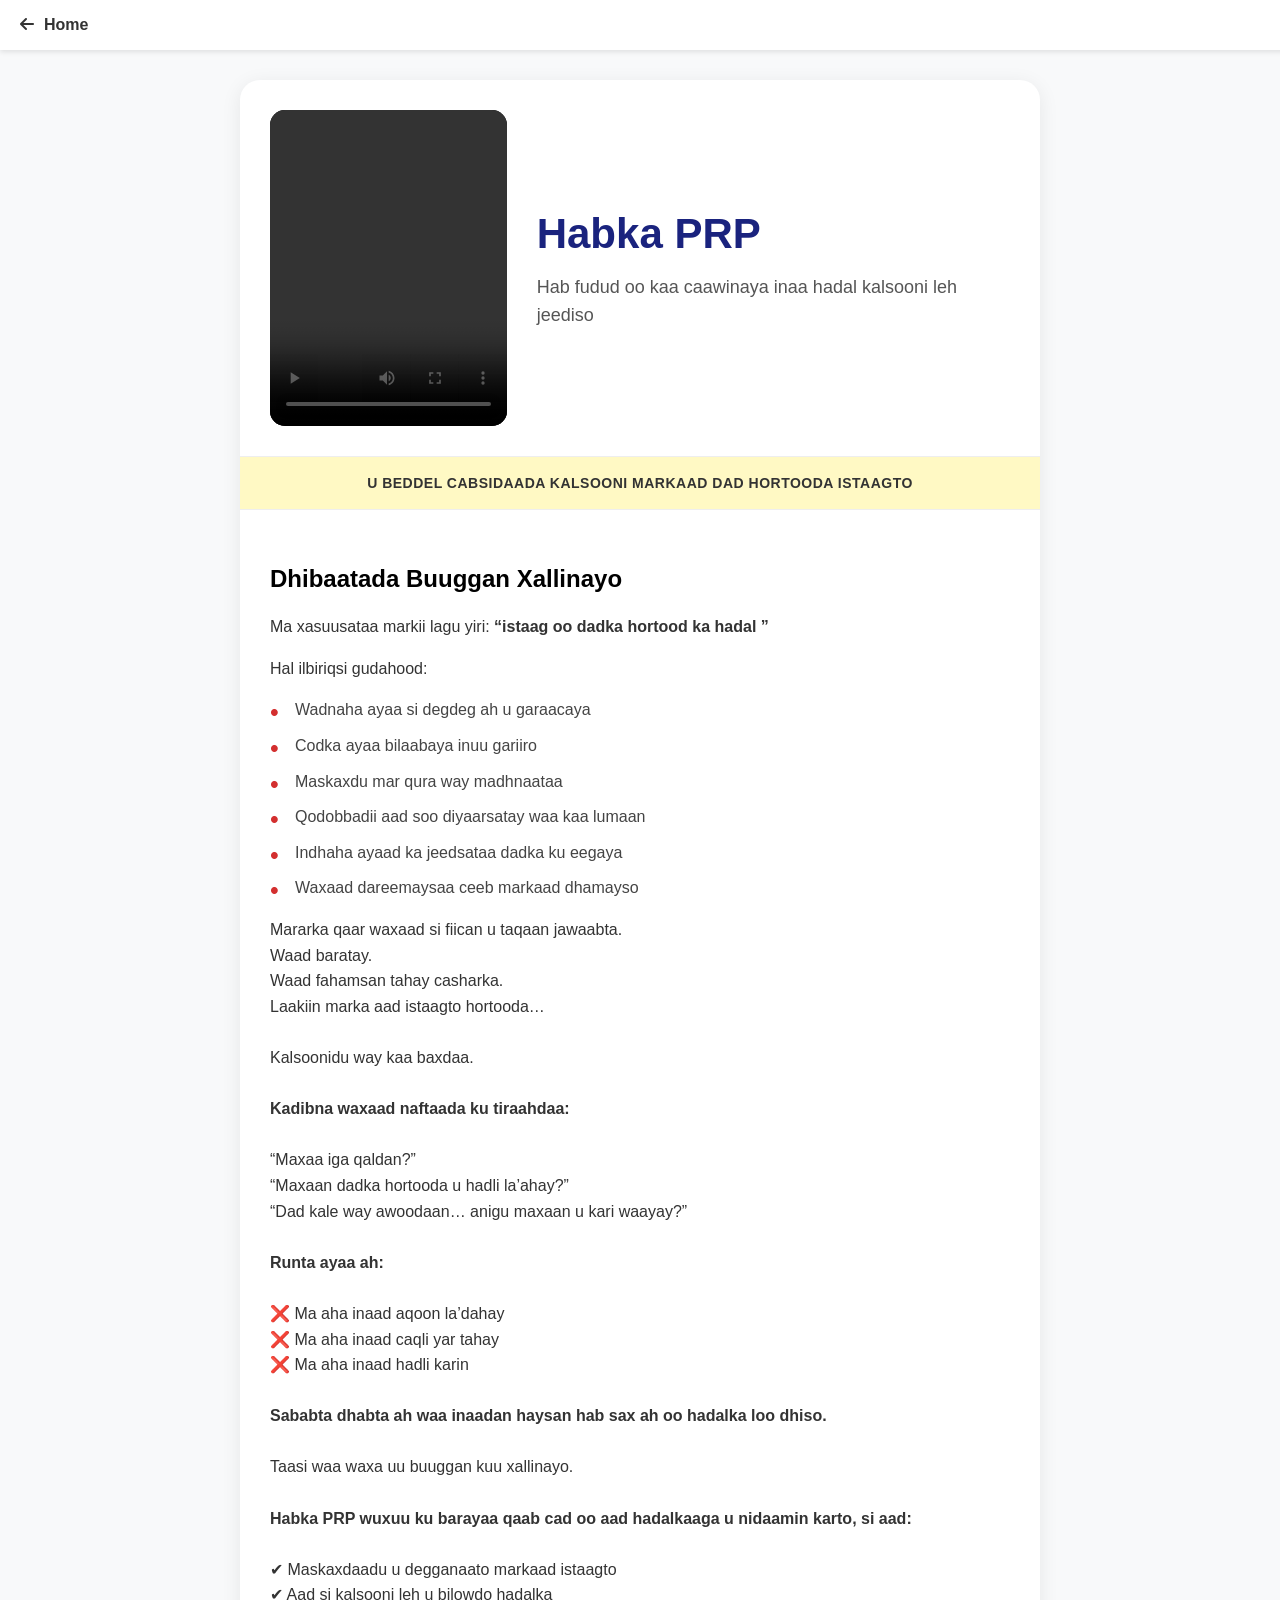
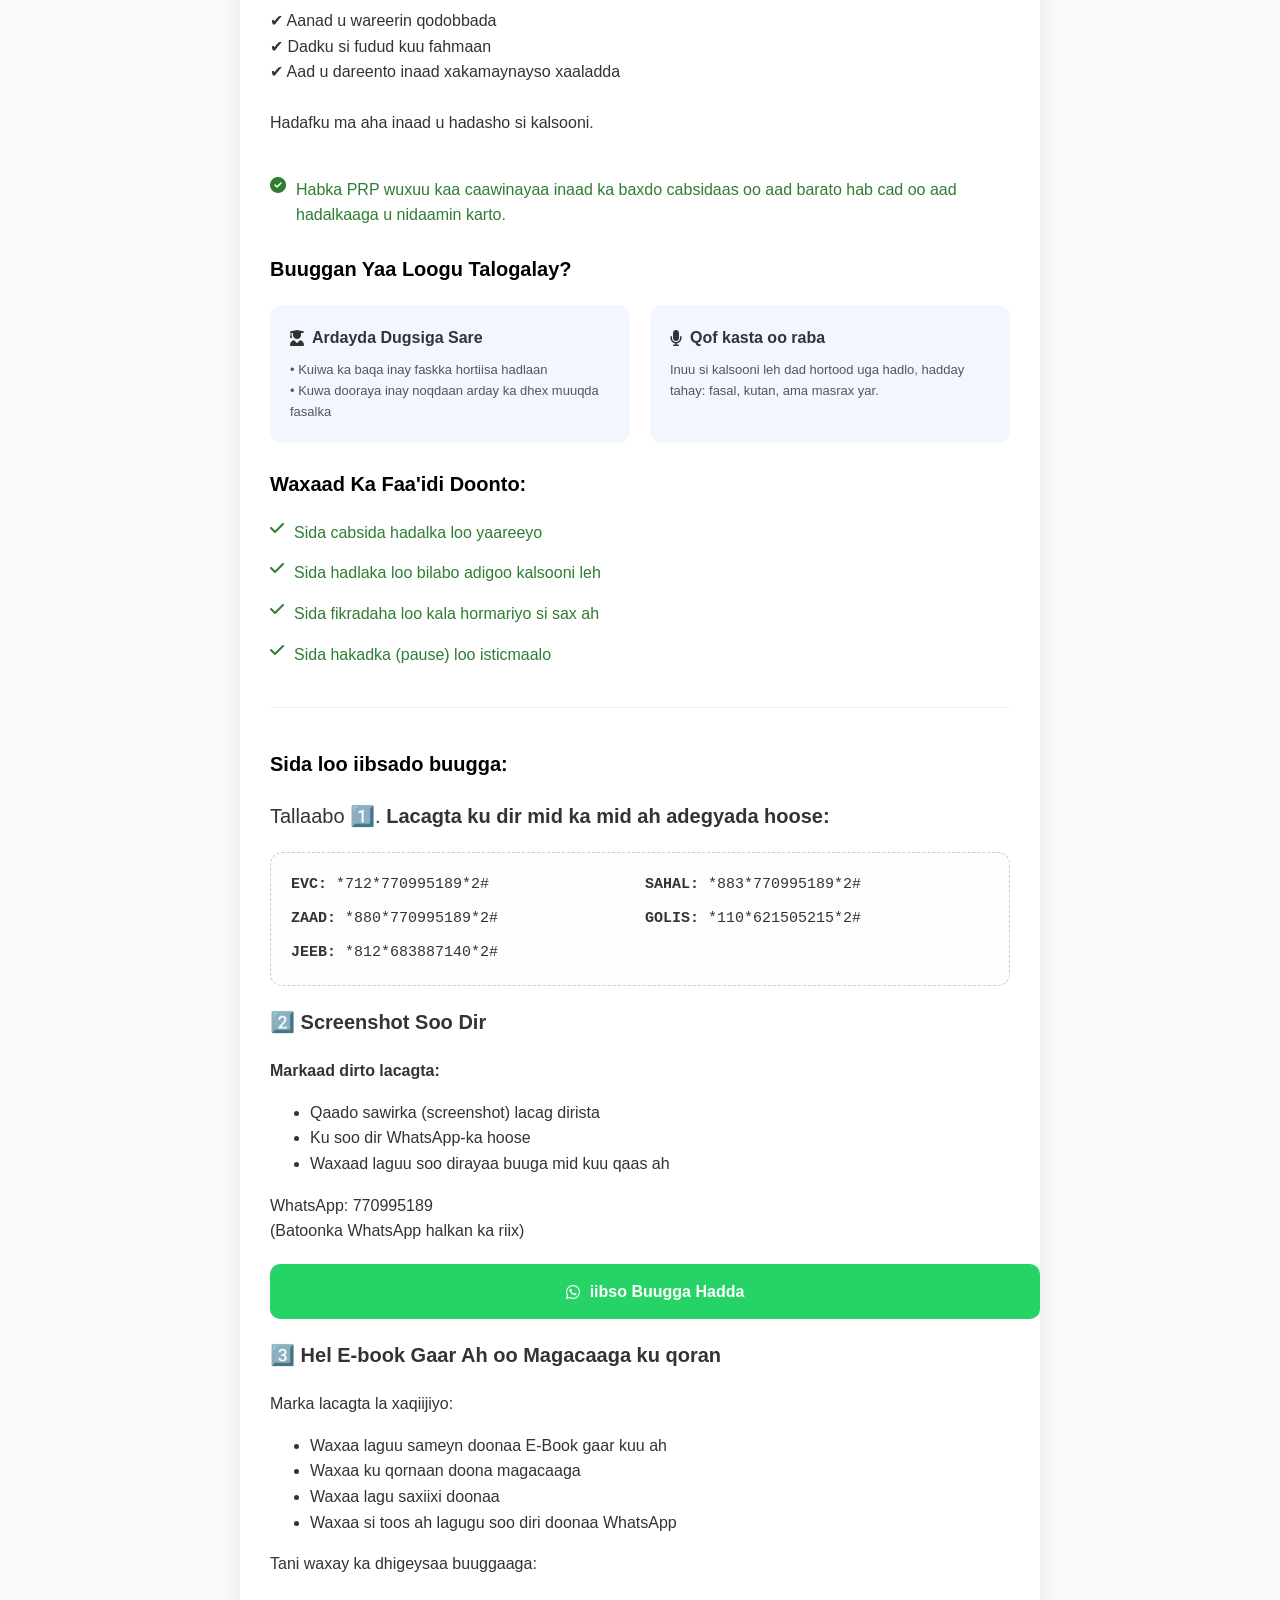
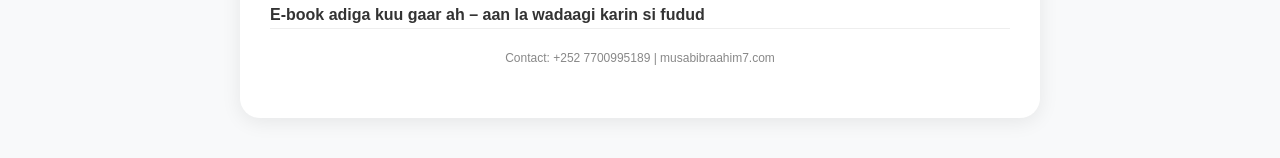
==== prp.html @ f16efa7d "Add files via upload" ====
<!DOCTYPE html>
<html lang="so">
<head>
    <meta charset="utf-8">
    <meta name="viewport" content="width=device-width,initial-scale=1">
    <title>Habka PRP - Barashada Hadalka Fagaaraha</title>
    <link rel="stylesheet" href="https://cdnjs.cloudflare.com/ajax/libs/font-awesome/6.5.0/css/all.min.css">
    <style>
        :root {
            --primary-blue: #1a237e;
            --accent-yellow: #fff9c4;
            --text-dark: #333;
            --bg-gray: #f8f9fa;
            --success-green: #25d366;
        }

        body { 
            font-family: 'Segoe UI', Roboto, Helvetica, Arial, sans-serif; 
            background: var(--bg-gray); 
            color: var(--text-dark);
            margin: 0;
            line-height: 1.6;
        }

        .back-home { 
            display: flex; 
            align-items: center; 
            gap: 10px; 
            position: fixed; 
            width: 100%; 
            background: #fff; 
            padding: 12px 20px; 
            top: 0; 
            z-index: 1000;
            box-shadow: 0 2px 5px rgba(0,0,0,0.1);
        }

        .container {
            max-width: 800px;
            margin: 80px auto 40px auto;
            background: #fff;
            border-radius: 20px;
            overflow: hidden;
            box-shadow: 0 4px 20px rgba(0,0,0,0.08);
        }

        /* Hero Section */
        .hero-section {
            display: flex;
            padding: 30px;
            gap: 30px;
            align-items: center;
        }

        .video-box {
            flex: 1;
            max-width: 250px;
            background: #000;
            border-radius: 15px;
            aspect-ratio: 9/12;
            overflow: hidden;
        }

        .hero-content { flex: 2; }
        .hero-content h1 { 
            font-size: 42px; 
            color: var(--primary-blue); 
            margin: 0; 
            font-weight: 800;
        }
        .hero-content p { font-size: 18px; margin: 5px 0; color: #555; }

        /* Yellow Banner */
        .banner {
            background: var(--accent-yellow);
            padding: 15px 30px;
            text-align: center;
            font-weight: bold;
            text-transform: uppercase;
            font-size: 14px;
            letter-spacing: 0.5px;
            border-top: 1px solid #eee;
            border-bottom: 1px solid #eee;
        }

        /* Content Sections */
        .content-padding { padding: 30px; }

        h2 { color: #000; font-size: 24px; margin-bottom: 15px; }
        h3 { color: #000; font-size: 20px; margin-top: 25px; }

        .problem-list { list-style: none; padding: 0; }
        .problem-list li { 
            position: relative; 
            padding-left: 25px; 
            margin-bottom: 10px; 
            color: #444;
        }
        .problem-list li::before {
            content: "•";
            color: #d32f2f;
            font-size: 25px;
            position: absolute;
            left: 0;
            top: -5px;
        }

       
        .check-item { color: #2e7d32; display: flex; align-items: flex-start; gap: 10px; margin-top: 15px; font-weight: 500; }

        /* Grid for "Who is it for" */
        .target-grid {
            display: grid;
            grid-template-columns: 1fr 1fr;
            gap: 20px;
            margin-top: 20px;
        }
        .target-card {
            background: #f1f6ff;
            padding: 20px;
            border-radius: 12px;
        }
        .target-card h4 { margin: 0 0 10px 0; display: flex; align-items: center; gap: 8px; }

        /* Payment Section */
        .payment-box {
            background: #fdfdfd;
            border: 1px dashed #ccc;
            padding: 20px;
            border-radius: 12px;
            margin-top: 20px;
        }
        .payment-grid {
            display: grid;
            grid-template-columns: 1fr 1fr;
            gap: 10px;
            font-family: monospace;
            font-size: 15px;
        }

        /* Buttons */
        .btn-whatsapp {
            background: var(--success-green);
            color: white;
            text-decoration: none;
            display: flex;
            align-items: center;
            justify-content: center;
            gap: 10px;
            padding: 15px;
            border-radius: 10px;
            font-weight: bold;
            margin: 20px 0;
            border: none;
            width: 100%;
            cursor: pointer;
        }

        .input-group { margin: 20px 0; }
        input[type="text"] {
            width: 100%;
            padding: 12px;
            border: 1px solid #ddd;
            border-radius: 8px;
            box-sizing: border-box;
            margin-bottom: 10px;
        }

        .download-btn {
            width: 100%;
            padding: 15px;
            border-radius: 10px;
            border: none;
            font-weight: bold;
            background: #e0e0e0;
            color: #888;
            cursor: not-allowed;
        }
        .download-btn.unlocked {
            background: #1a237e;
            color: white;
            cursor: pointer;
        }

        @media (max-width: 600px) {
            .hero-section { flex-direction: column; text-align: center; }
            .target-grid { grid-template-columns: 1fr; }
            .hero-content h1 { font-size: 32px; }
        }
        @media(max-width: 500px) {
            .payment-grid {
            display: grid;
            grid-template-columns: 1fr ;
            gap: 10px;
            font-family: monospace;
            font-size: 15px;
        }
        }
    </style> 
</head>
<body>

<div class="back-home">
    <a href="index.html" style="text-decoration:none;color:inherit"><i class="fa-solid fa-arrow-left"></i></a>
    <p style="margin:0; font-weight: bold;">Home</p>
</div>

<div class="container">
    <div class="hero-section">
        <div class="video-box">
            <video src="image/Intro.mp4" controls playsinline style="width:100%; height:100%; object-fit: cover;"></video>
        </div>
        <div class="hero-content">
            <h1>Habka PRP</h1>
            <p>Hab fudud oo kaa caawinaya inaa hadal kalsooni leh jeediso</p>
        </div>
    </div>

    <div class="banner">
        U Beddel Cabsidaada Kalsooni Markaad Dad Hortooda Istaagto
    </div>

    <div class="content-padding">
        <h2>Dhibaatada Buuggan Xallinayo</h2>
        <p>Ma xasuusataa markii lagu yiri: <strong>“istaag oo dadka hortood ka hadal ”</strong></p>
        
        <p>Hal ilbiriqsi gudahood:</p>
        <ul class="problem-list">
            <li>Wadnaha ayaa si degdeg ah u garaacaya</li>
            <li>Codka ayaa bilaabaya inuu gariiro</li>
            <li>Maskaxdu mar qura way madhnaataa</li>
            <li>Qodobbadii aad soo diyaarsatay waa kaa lumaan</li>
            <li>Indhaha ayaad ka jeedsataa dadka ku eegaya</li>
            <li>Waxaad dareemaysaa ceeb markaad dhamayso</li>
        </ul>

        <div class="details">
Mararka qaar waxaad si fiican u taqaan jawaabta.<br>

Waad baratay.<br>

Waad fahamsan tahay casharka.<br>

Laakiin marka aad istaagto hortooda…<br><br>

Kalsoonidu way kaa baxdaa. <br><br>

<strong>Kadibna waxaad naftaada ku tiraahdaa:</strong><br><br>

“Maxaa iga qaldan?”<br>
“Maxaan dadka hortooda u hadli la’ahay?”<br>
“Dad kale way awoodaan… anigu maxaan u kari waayay?”<br><br>

<strong>Runta ayaa ah:</strong><br><br>

❌ Ma aha inaad aqoon la’dahay<br>
❌ Ma aha inaad caqli yar tahay<br>
❌ Ma aha inaad hadli karin<br><br>

<strong>Sababta dhabta ah waa inaadan haysan hab sax ah oo hadalka loo dhiso.</strong><br><br>

Taasi waa waxa uu buuggan kuu xallinayo.<br><br>

<strong>Habka PRP wuxuu ku barayaa qaab cad oo aad hadalkaaga u nidaamin karto, si aad:</strong><br><br>

✔ Maskaxdaadu u degganaato markaad istaagto<br>
✔ Aad si kalsooni leh u bilowdo hadalka<br>
✔ Aanad u wareerin qodobbada<br>
✔ Dadku si fudud kuu fahmaan<br>
✔ Aad u dareento inaad xakamaynayso xaaladda<br><br>

Hadafku ma aha inaad u hadasho si kalsooni.<br><br>
        </div>


        <div class="check-item">
            <i class="fa-solid fa-check-circle"></i>
            <span>Habka PRP wuxuu kaa caawinayaa inaad ka baxdo cabsidaas oo aad barato hab cad oo aad hadalkaaga u nidaamin karto.</span>
        </div>

        <h3>Buuggan Yaa Loogu Talogalay?</h3>
        <div class="target-grid">
            <div class="target-card">
                <h4><i class="fa-solid fa-user-graduate"></i> Ardayda Dugsiga Sare</h4>
                <div style="font-size: 13px; color: #555;">
                    • Kuiwa ka baqa inay faskka hortiisa hadlaan<br>
                    • Kuwa dooraya inay noqdaan arday ka dhex muuqda fasalka
                </div>
            </div>
            <div class="target-card">
                <h4><i class="fa-solid fa-microphone"></i> Qof kasta oo raba</h4>
                <div style="font-size: 13px; color: #555;">
                    Inuu si kalsooni leh dad hortood uga hadlo, hadday tahay: fasal, kutan, ama masrax yar.
                </div>
            </div>
        </div>

        <h3>Waxaad Ka Faa'idi Doonto:</h3>
        <div class="check-item"><i class="fa-solid fa-check"></i> Sida cabsida hadalka loo yaareeyo</div>
        <div class="check-item"><i class="fa-solid fa-check"></i> Sida hadlaka loo bilabo adigoo kalsooni leh</div>
        <div class="check-item"><i class="fa-solid fa-check"></i> Sida fikradaha loo kala hormariyo si sax ah</div>
        <div class="check-item"><i class="fa-solid fa-check"></i> Sida hakadka (pause) loo isticmaalo</div>

        <hr style="margin: 40px 0; border: 0; border-top: 1px solid #eee;">

        <h3>Sida loo iibsado buugga:</h3>
        <p class="titles" style="font-size: 20px;">Tallaabo 1️⃣. <strong>Lacagta ku dir mid ka mid ah adegyada hoose:</strong> </p>
        
        <div class="payment-box">
            <div class="payment-grid">
                <div><strong>EVC:</strong> *712*770995189*2#</div>
                <div><strong>SAHAL:</strong> *883*770995189*2#</div>
                <div><strong>ZAAD:</strong> *880*770995189*2#</div>
                <div><strong>GOLIS:</strong> *110*621505215*2#</div>
                <div><strong>JEEB:</strong> *812*683887140*2#</div>
            </div>
        </div>

             <p class="titles" style="font-size: 20px;">2️⃣ <strong>Screenshot Soo Dir</strong> </p>
              <p><strong>Markaad dirto lacagta:</strong></p> 
              <ul>
                <li>Qaado sawirka (screenshot) lacag dirista</li>
                <li>Ku soo dir WhatsApp-ka hoose</li>
                <li>Waxaad laguu soo dirayaa buuga mid kuu qaas ah</li>
              </ul>

          WhatsApp: 770995189<br>
          (Batoonka WhatsApp halkan ka riix)</p>

        <a  href="https://wa.me/252770995189" class="btn-whatsapp" id="whBtn">
            <i class="fa-brands fa-whatsapp"></i>iibso Buugga Hadda
        </a>

       <p class="titles" style="font-size: 20px;">3️⃣ <strong>Hel E-book Gaar Ah oo Magacaaga ku qoran</strong></p> 

       <span>Marka lacagta la xaqiijiyo:</span> 

       <ul>
        <li> Waxaa laguu sameyn doonaa E-Book gaar kuu ah</li>
        <li> Waxaa ku qornaan doona magacaaga</li>
        <li> Waxaa lagu saxiixi doonaa</li>
        <li> Waxaa si toos ah lagugu soo diri doonaa WhatsApp</li>
       </ul>

          <span> Tani waxay ka dhigeysaa buuggaaga:</span>  <br> <br>

         <span> <strong>E-book adiga kuu gaar ah – aan la wadaagi karin si fudud</strong></span>

        <!-- <div class="input-group">
            <label style="font-weight: bold; font-size: 14px;">Geli kaadhka lacag bixinta</label>
            <input type="text" id="txInput" placeholder="Halkaan geli kaadhka aad heshay">
            <button id="verifyBtn" style="background:var(--primary-blue); color:white; border:none; padding:10px 20px; border-radius:8px; cursor:pointer; width:100%;">Verify Code</button>
        </div>

        <div id="msg" style="text-align: center; margin-bottom: 10px; font-weight: bold;"></div>

        <button id="downloadBtn" class="download-btn">🔒 Download PRP PDF</button>

        <p id="warningMsg" style="color:#d32f2f; font-size: 12px; margin-top:15px; display:none; background: #ffebee; padding: 10px; border-radius: 8px;">
            ⚠️ <strong>DIGNIIN:</strong> PDF kaan adaan kugu tala galnay. Haddaad share gareeyso waxa dhici doonto inuu is xiro.
        </p>
    </div> -->

    <footer style="padding: 20px; text-align: center; font-size: 12px; color: #888; border-top: 1px solid #eee;">
        Contact: +252 7700995189 | musabibraahim7.com
    </footer>
</div>

<!-- <script>
    const APPS_SCRIPT_URL = "https://script.google.com/macros/s/AKfycbzOrPWu70bJqLEncdsS1nIB-avlVz-JNk2f3Yr5fb2NWEmWwoNhXASJB7iM4tqiLZwMcw/exec";
    const PRP_PDF = "hidden/prp.pdf"; 
    const WHATSAPP_NUMBER = "252683887140";

    const txInput = document.getElementById('txInput');
    const verifyBtn = document.getElementById('verifyBtn');
    const downloadBtn = document.getElementById('downloadBtn');
    const whBtn = document.getElementById('whBtn');
    const msg = document.getElementById('msg');
    const warningMsg = document.getElementById('warningMsg');

    whBtn.addEventListener('click', () => {
        const text = encodeURIComponent("ASC, Waan bixiyey lacagta Habka PRP. Waa kan screenshotka:");
        window.open(`https://wa.me/${WHATSAPP_NUMBER}?text=${text}`, '_blank');
    });

    verifyBtn.addEventListener('click', async () => {
        const code = (txInput.value || "").trim();
        if (!code) { 
            msg.style.color = "red"; 
            msg.textContent = "Fadlan geli kaadhka."; 
            return; 
        }

        msg.style.color = "orange"; 
        msg.textContent = "Hubinayaa...";

        try {
            const res = await fetch(`${APPS_SCRIPT_URL}?txid=${encodeURIComponent(code)}`);
            const text = (await res.text()).trim();

            if (text === "VALID") {
                msg.style.color = "green";
                msg.textContent = "✅ Code verified! Download unlocked.";
                downloadBtn.classList.add('unlocked');
                downloadBtn.innerHTML = "⬇️ Soo Degso Buugga (PDF)";
                warningMsg.style.display = "block";
            } else {
                msg.style.color = "red";
                msg.textContent = "❌ Kaadhkaas waa khalad ama horay baa loo isticmaalay.";
            }
        } catch (err) {
            msg.style.color = "red";
            msg.textContent = "⚠️ Khalad baa dhacay. Markale isku day.";
        }
    });

    downloadBtn.addEventListener('click', () => {
        if (!downloadBtn.classList.contains('unlocked')) {
            alert("Fadlan bixi lacagta si aad u hesho kaadhka lagu furo.");
            return;
        }
        window.open(PRP_PDF, "_blank");
    });
</script> -->

</body>
</html>
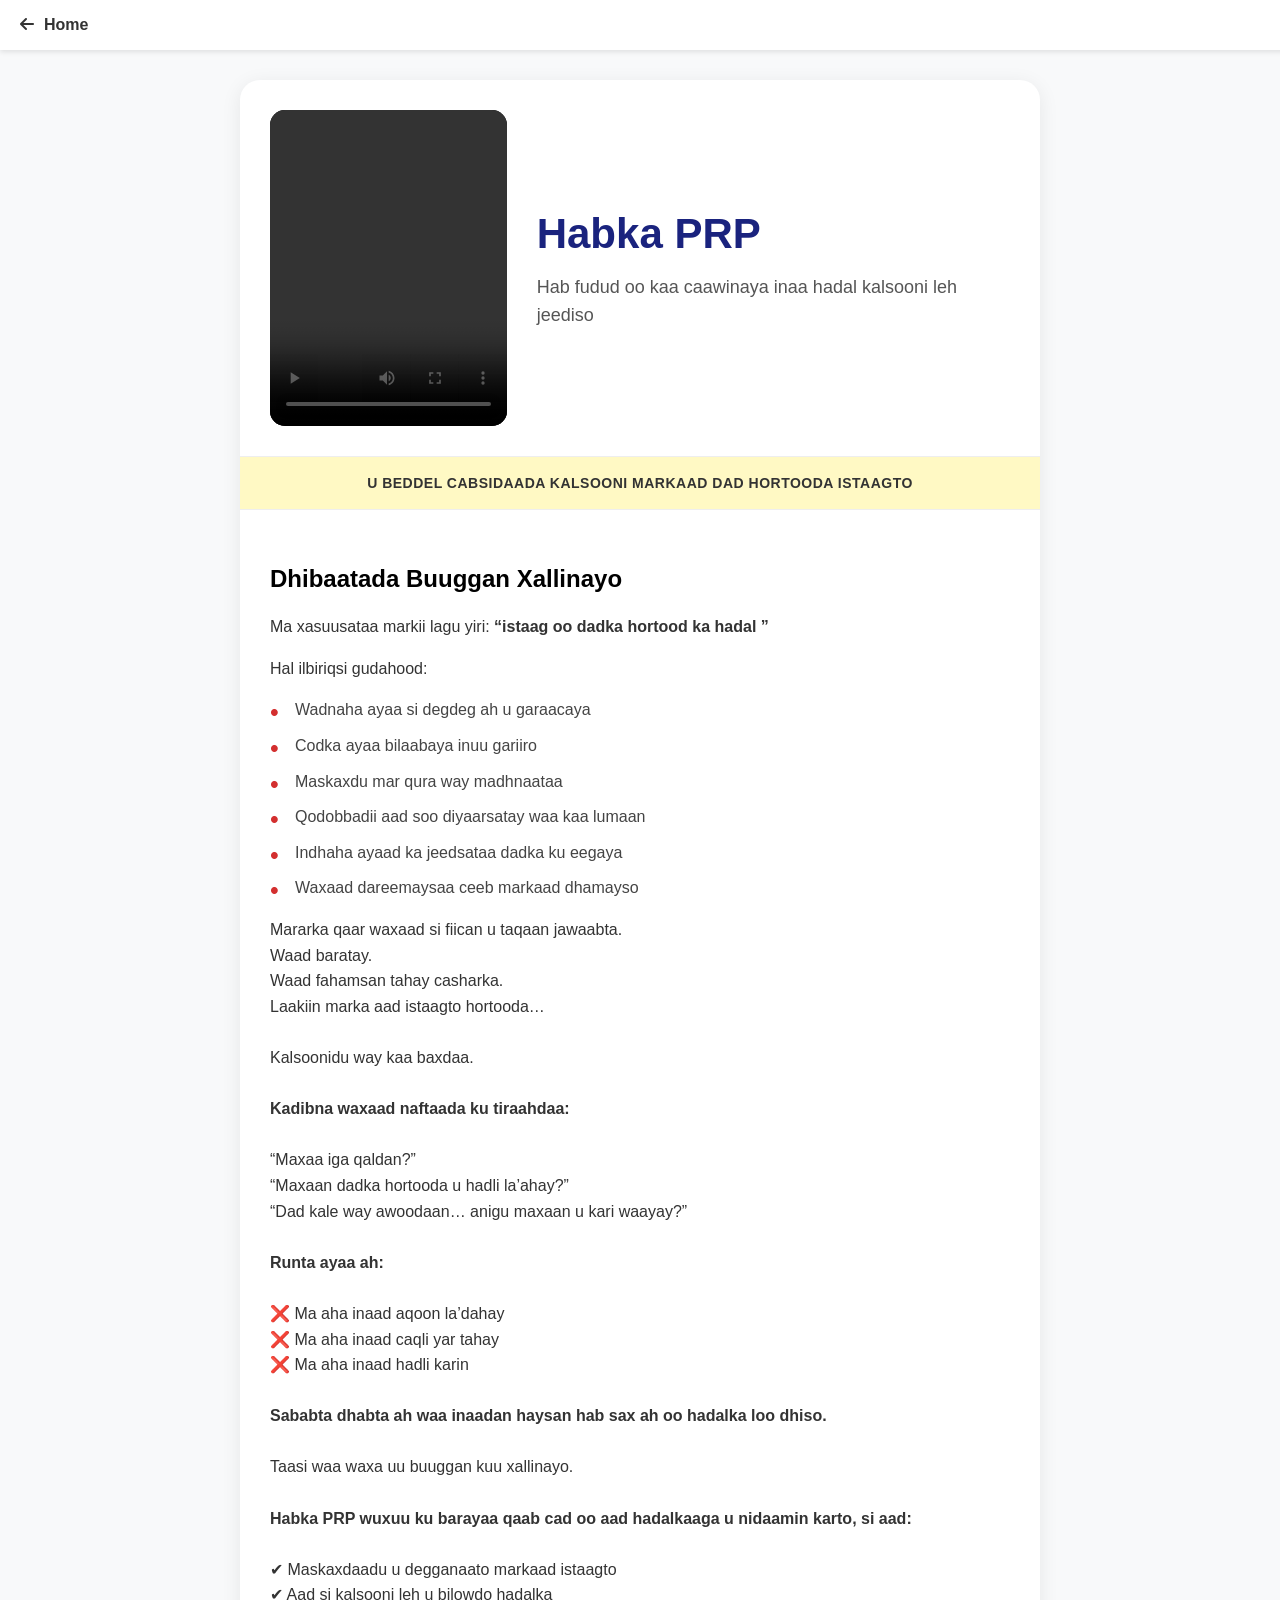
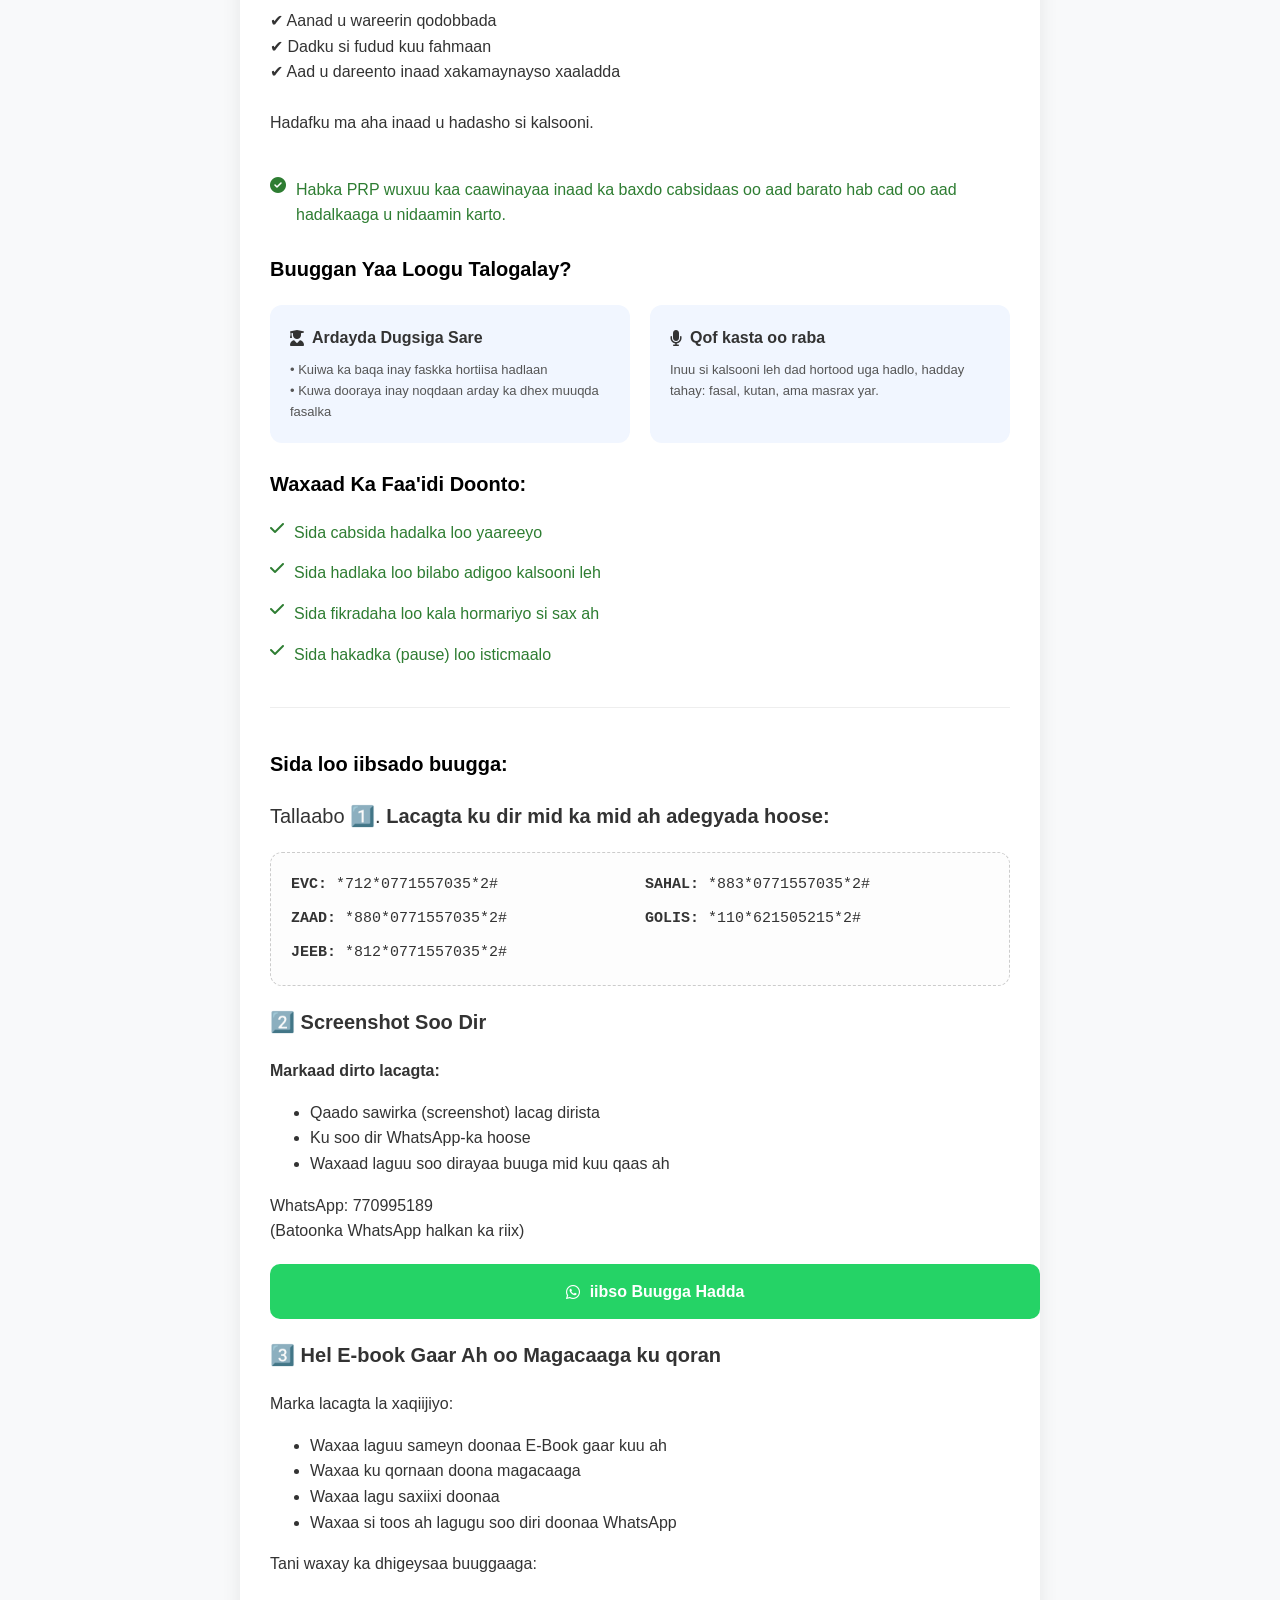
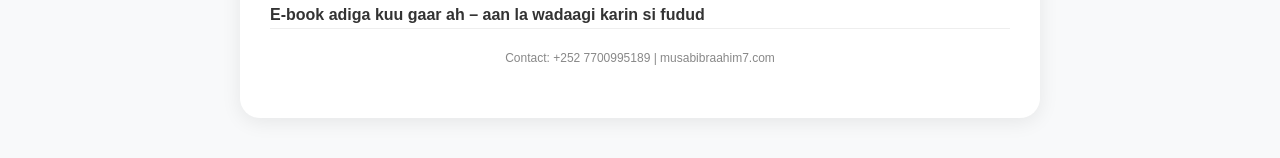
==== commit c030ba71: "Update prp.html" ====
--- a/prp.html
+++ b/prp.html
@@ -208,7 +208,7 @@
 <div class="container">
     <div class="hero-section">
         <div class="video-box">
-            <video src="image/Intro.mp4" controls playsinline style="width:100%; height:100%; object-fit: cover;"></video>
+            <video src="Intro.mp4" controls playsinline style="width:100%; height:100%; object-fit: cover;"></video>
         </div>
         <div class="hero-content">
             <h1>Habka PRP</h1>
@@ -308,11 +308,11 @@
         
         <div class="payment-box">
             <div class="payment-grid">
-                <div><strong>EVC:</strong> *712*770995189*2#</div>
-                <div><strong>SAHAL:</strong> *883*770995189*2#</div>
-                <div><strong>ZAAD:</strong> *880*770995189*2#</div>
+                <div><strong>EVC:</strong> *712*0771557035*2#</div>
+                <div><strong>SAHAL:</strong> *883*0771557035*2#</div>
+                <div><strong>ZAAD:</strong> *880*0771557035*2#</div>
                 <div><strong>GOLIS:</strong> *110*621505215*2#</div>
-                <div><strong>JEEB:</strong> *812*683887140*2#</div>
+                <div><strong>JEEB:</strong> *812*0771557035*2#</div>
             </div>
         </div>
 
@@ -424,4 +424,6 @@
 </script> -->
 
 </body>
-</html>+
+</html>
+
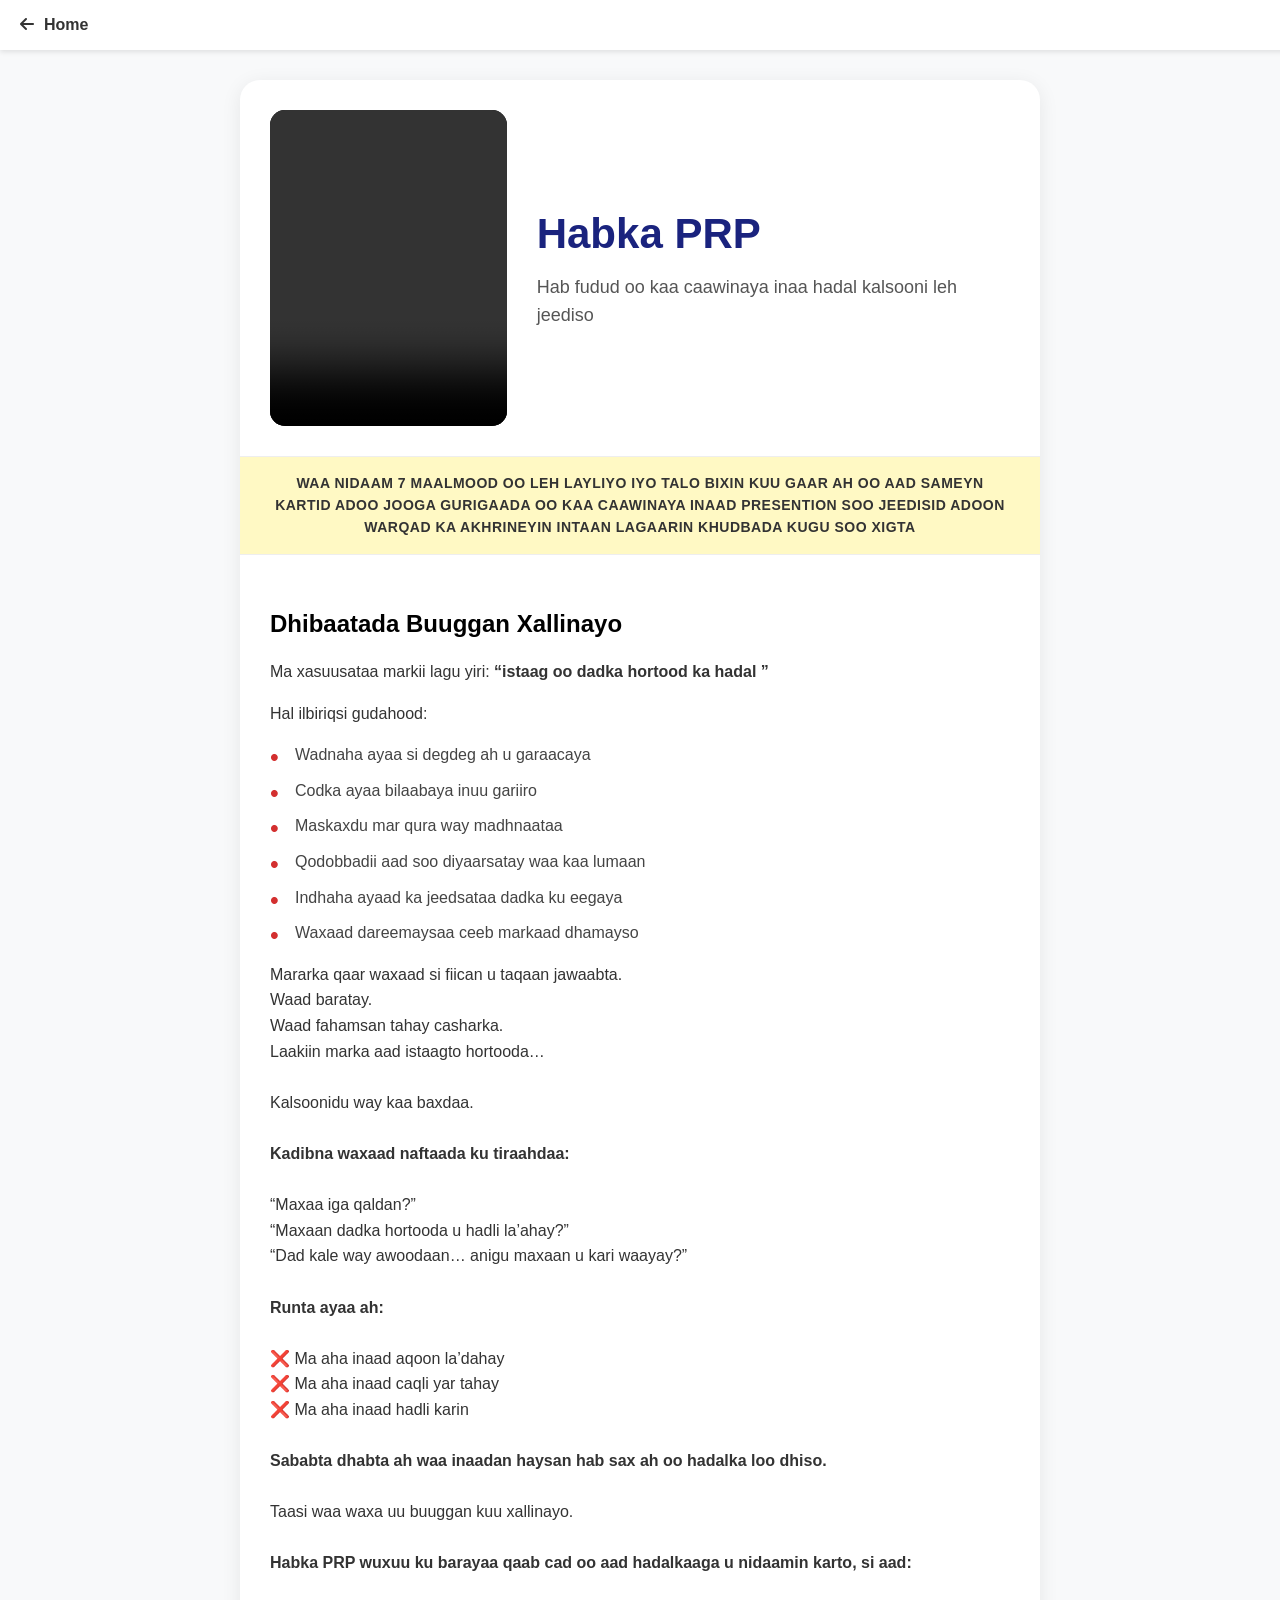
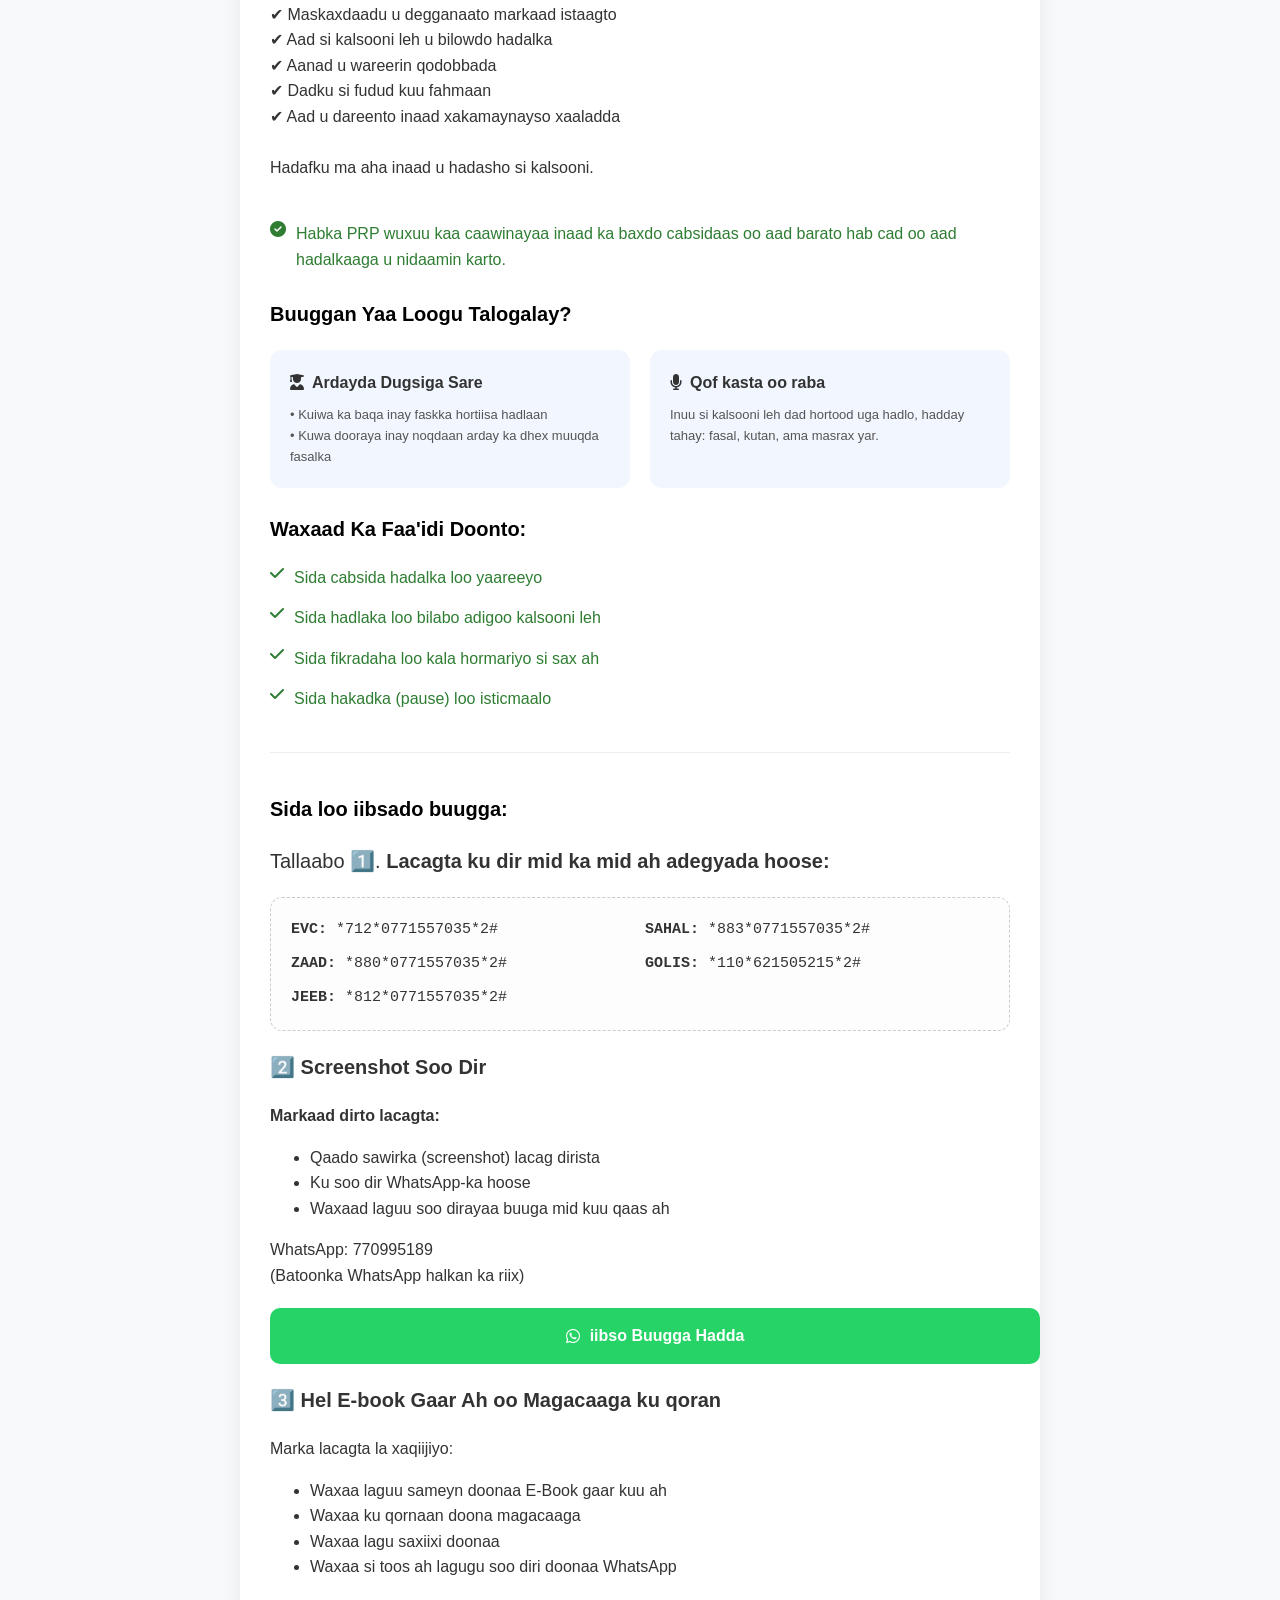
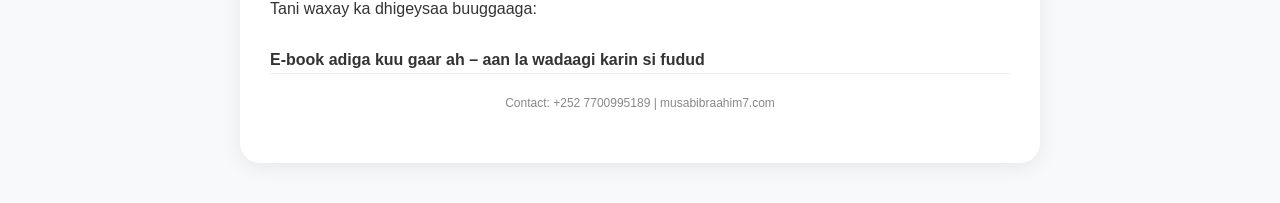
==== commit abc85f57: "Update prp.html" ====
--- a/prp.html
+++ b/prp.html
@@ -217,7 +217,7 @@
     </div>
 
     <div class="banner">
-        U Beddel Cabsidaada Kalsooni Markaad Dad Hortooda Istaagto
+        waa nidaam 7 maalmood oo leh layliyo iyo talo bixin kuu gaar ah oo aad sameyn kartid adoo jooga gurigaada oo kaa caawinaya inaad presention soo jeedisid adoon warqad ka akhrineyin intaan lagaarin khudbada kugu soo xigta
     </div>
 
     <div class="content-padding">
@@ -427,3 +427,4 @@
 
 </html>
 
+
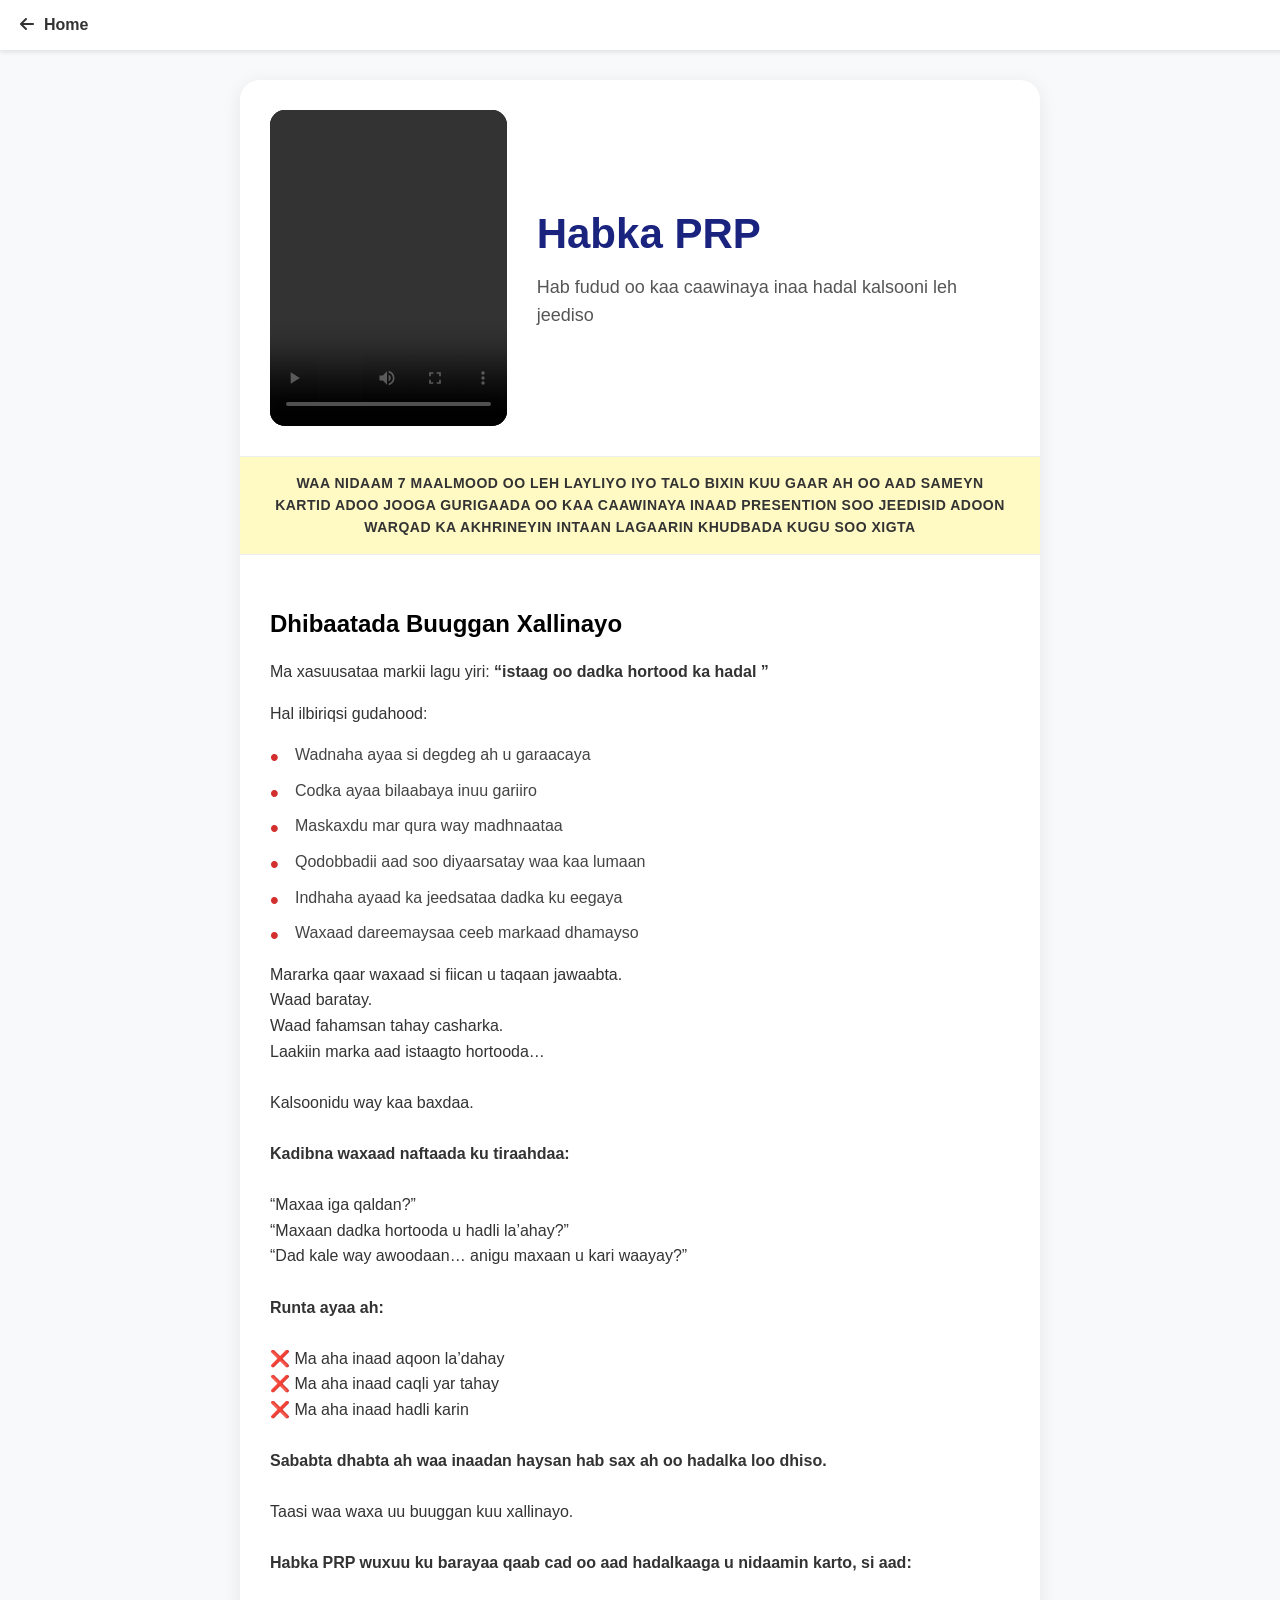
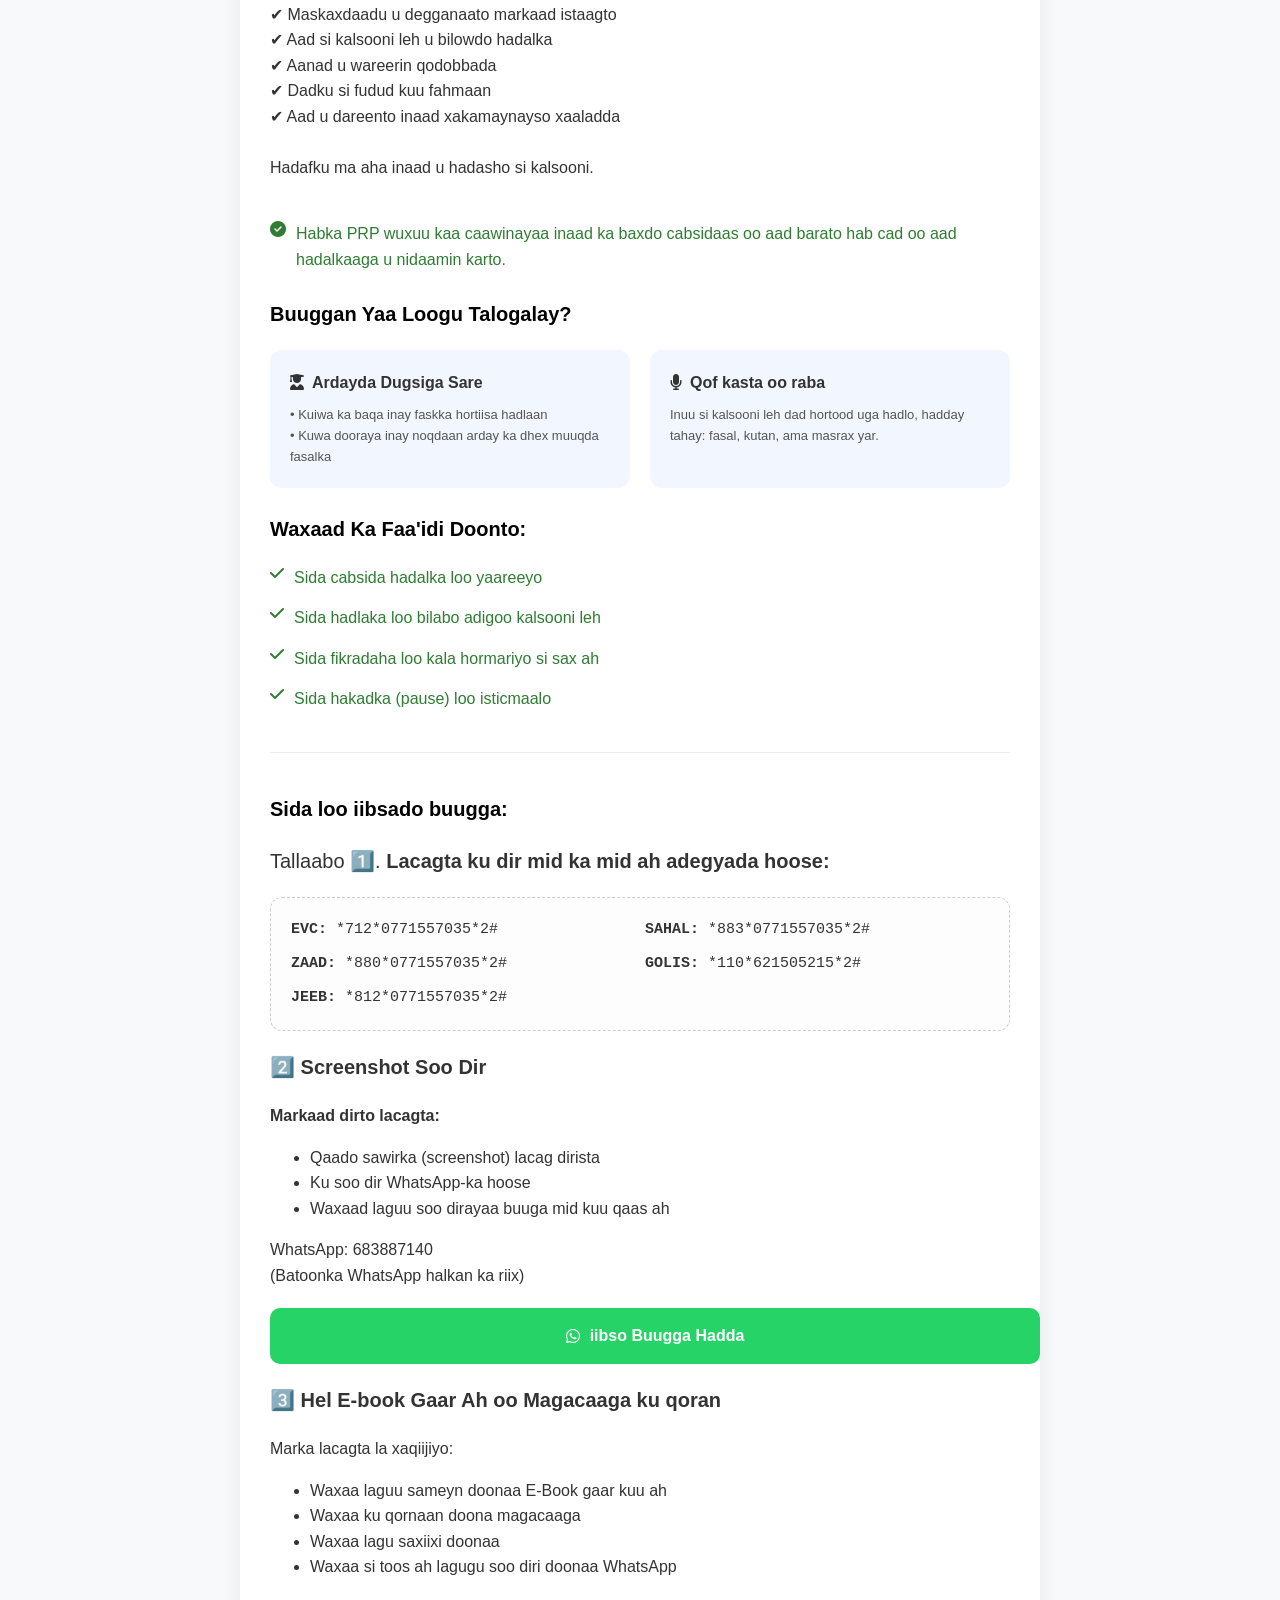
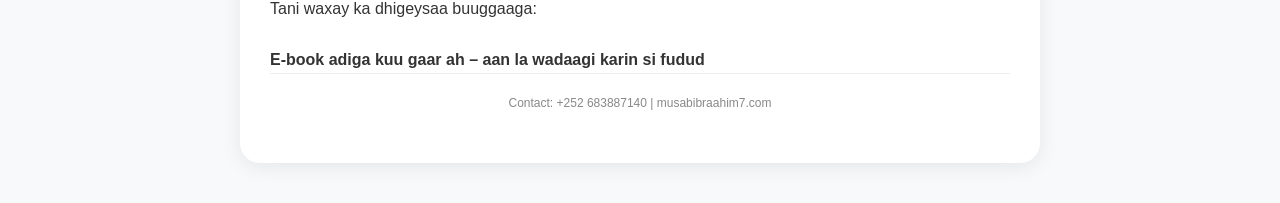
==== commit 2e85c50c: "Update prp.html" ====
--- a/prp.html
+++ b/prp.html
@@ -324,10 +324,10 @@
                 <li>Waxaad laguu soo dirayaa buuga mid kuu qaas ah</li>
               </ul>
 
-          WhatsApp: 770995189<br>
+          WhatsApp: 683887140<br>
           (Batoonka WhatsApp halkan ka riix)</p>
 
-        <a  href="https://wa.me/252770995189" class="btn-whatsapp" id="whBtn">
+        <a  href="https://wa.me/252683887140" class="btn-whatsapp" id="whBtn">
             <i class="fa-brands fa-whatsapp"></i>iibso Buugga Hadda
         </a>
 
@@ -362,7 +362,7 @@
     </div> -->
 
     <footer style="padding: 20px; text-align: center; font-size: 12px; color: #888; border-top: 1px solid #eee;">
-        Contact: +252 7700995189 | musabibraahim7.com
+        Contact: +252 683887140 | musabibraahim7.com
     </footer>
 </div>
 
@@ -428,3 +428,4 @@
 </html>
 
 
+
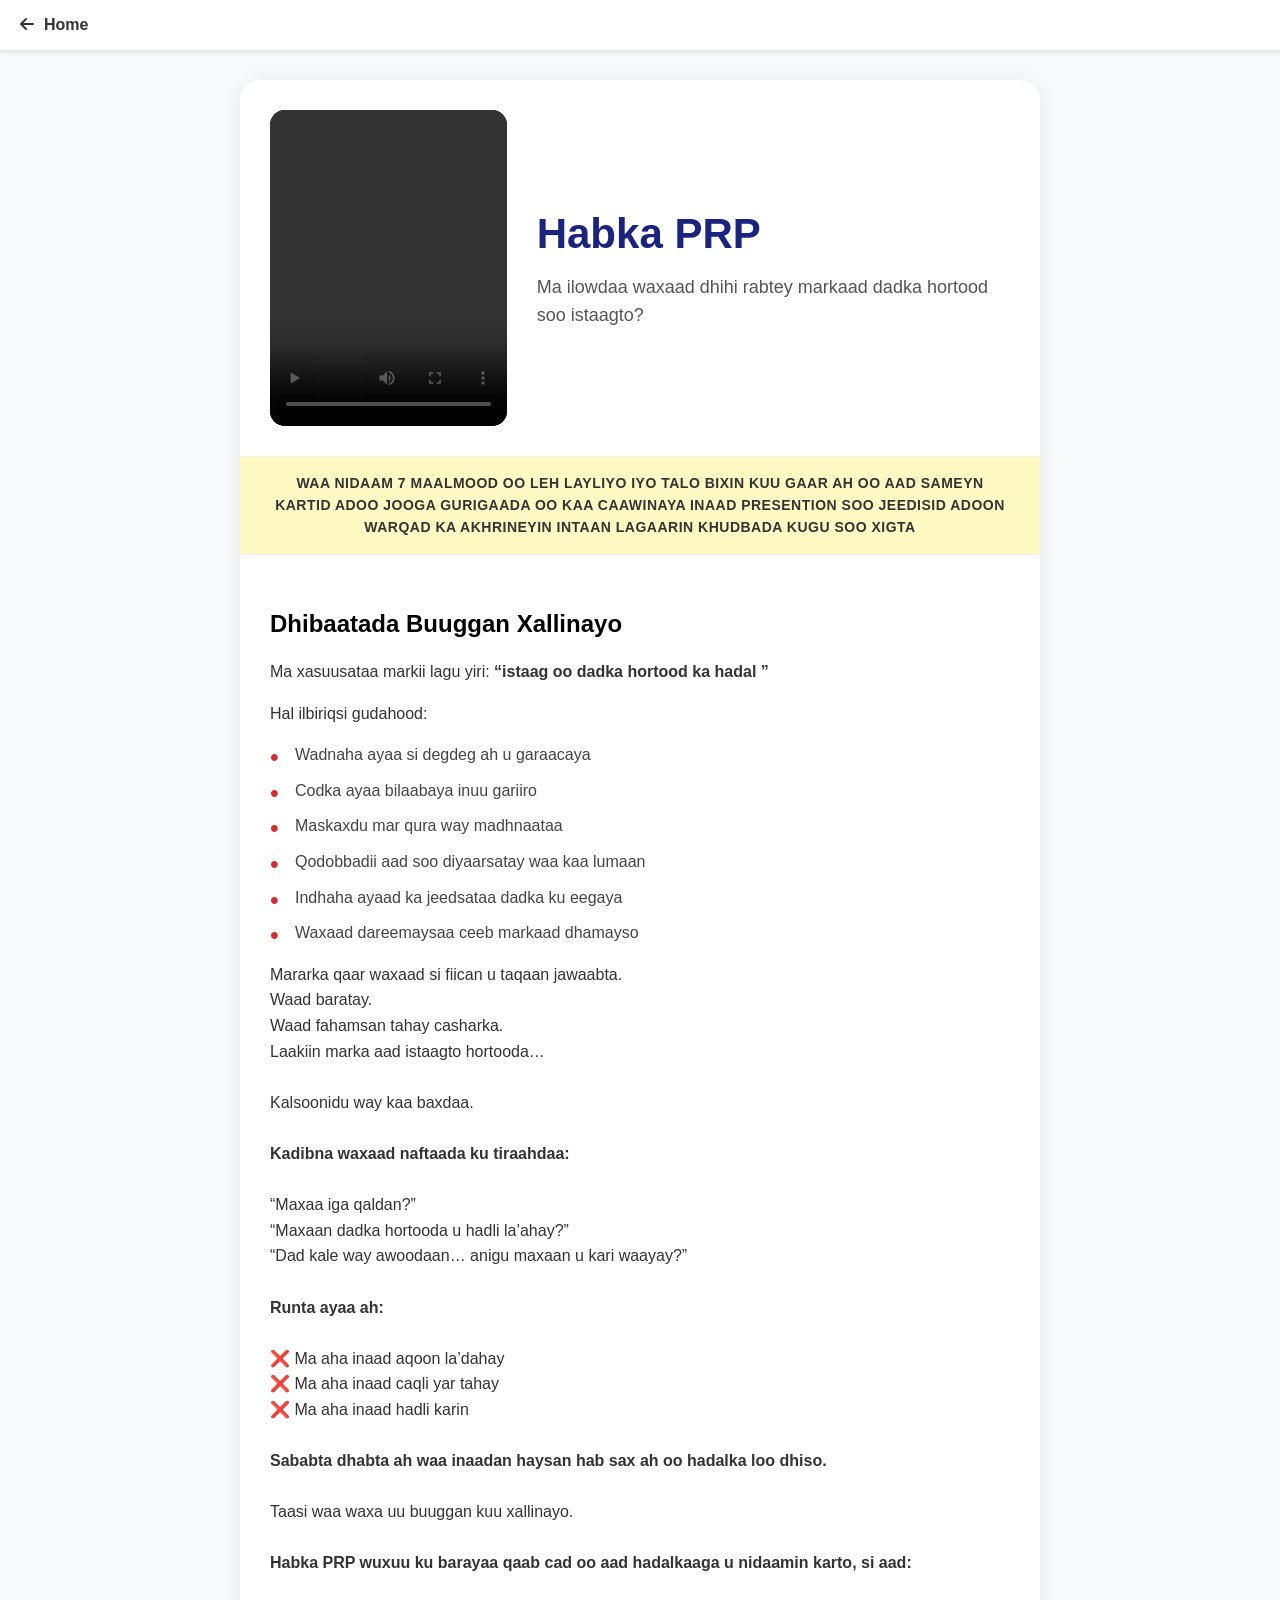
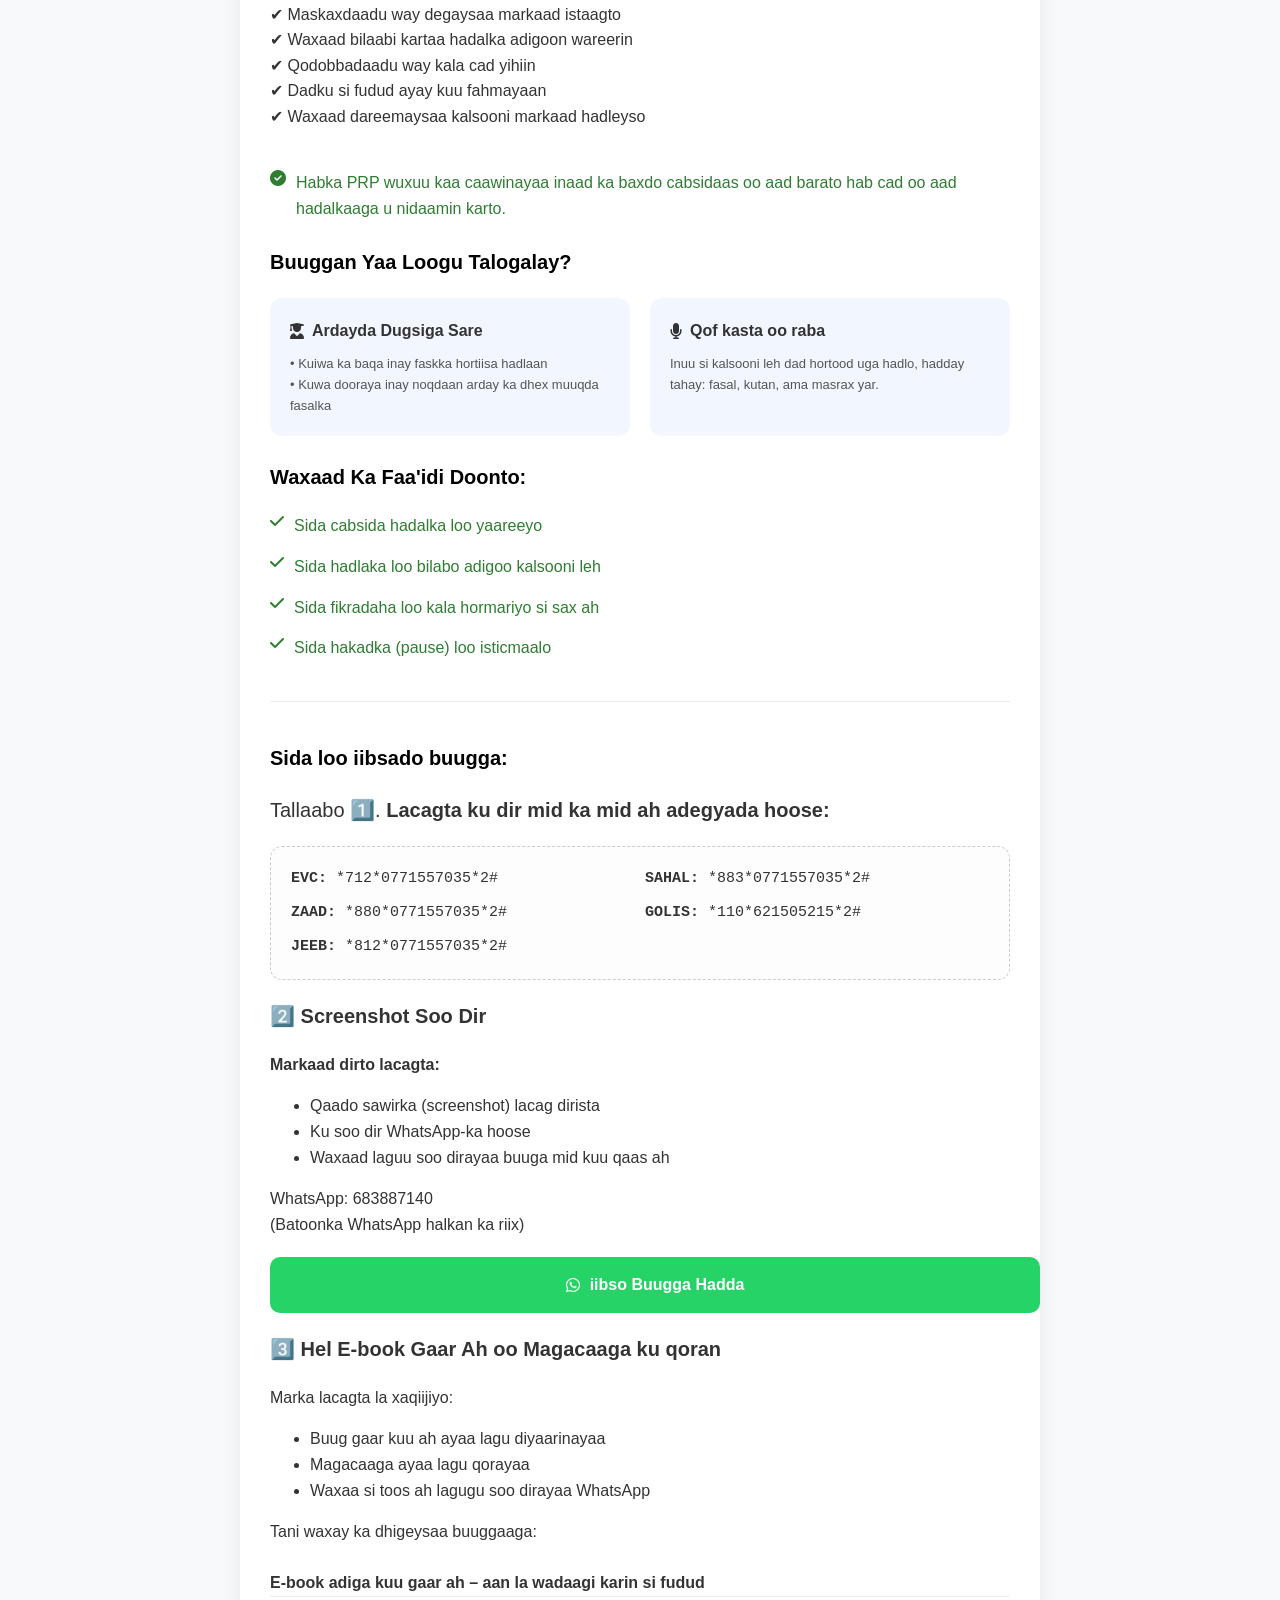
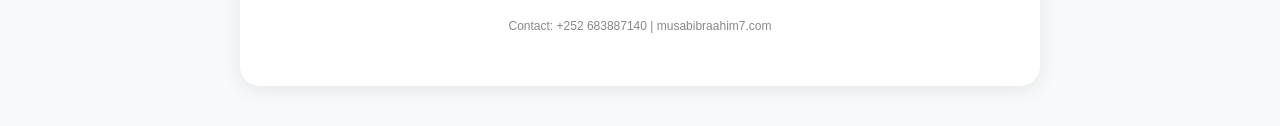
==== commit 00a50b30: "Update prp.html" ====
--- a/prp.html
+++ b/prp.html
@@ -208,11 +208,11 @@
 <div class="container">
     <div class="hero-section">
         <div class="video-box">
-            <video src="Intro.mp4" controls playsinline style="width:100%; height:100%; object-fit: cover;"></video>
+            <video src="image/Intro.mp4" controls playsinline style="width:100%; height:100%; object-fit: cover;"></video>
         </div>
         <div class="hero-content">
             <h1>Habka PRP</h1>
-            <p>Hab fudud oo kaa caawinaya inaa hadal kalsooni leh jeediso</p>
+            <p> Ma ilowdaa waxaad dhihi rabtey markaad dadka hortood soo istaagto?</p>
         </div>
     </div>
 
@@ -263,13 +263,13 @@
 
 <strong>Habka PRP wuxuu ku barayaa qaab cad oo aad hadalkaaga u nidaamin karto, si aad:</strong><br><br>
 
-✔ Maskaxdaadu u degganaato markaad istaagto<br>
-✔ Aad si kalsooni leh u bilowdo hadalka<br>
-✔ Aanad u wareerin qodobbada<br>
-✔ Dadku si fudud kuu fahmaan<br>
-✔ Aad u dareento inaad xakamaynayso xaaladda<br><br>
-
-Hadafku ma aha inaad u hadasho si kalsooni.<br><br>
+✔ Maskaxdaadu way degaysaa markaad istaagto<br>
+✔ Waxaad bilaabi kartaa hadalka adigoon wareerin<br>
+✔ Qodobbadaadu way kala cad yihiin<br>
+✔ Dadku si fudud ayay kuu fahmayaan<br>
+✔ Waxaad dareemaysaa kalsooni markaad hadleyso<br><br>
+
+
         </div>
 
 
@@ -327,7 +327,7 @@
           WhatsApp: 683887140<br>
           (Batoonka WhatsApp halkan ka riix)</p>
 
-        <a  href="https://wa.me/252683887140" class="btn-whatsapp" id="whBtn">
+        <a  href="https://wa.me/252770995189" class="btn-whatsapp" id="whBtn">
             <i class="fa-brands fa-whatsapp"></i>iibso Buugga Hadda
         </a>
 
@@ -336,10 +336,10 @@
        <span>Marka lacagta la xaqiijiyo:</span> 
 
        <ul>
-        <li> Waxaa laguu sameyn doonaa E-Book gaar kuu ah</li>
-        <li> Waxaa ku qornaan doona magacaaga</li>
-        <li> Waxaa lagu saxiixi doonaa</li>
-        <li> Waxaa si toos ah lagugu soo diri doonaa WhatsApp</li>
+        <li>  Buug gaar kuu ah ayaa lagu diyaarinayaa</li>
+        <li> Magacaaga ayaa lagu qorayaa</li>
+        <li> Waxaa si toos ah lagugu soo dirayaa WhatsApp </li>
+        
        </ul>
 
           <span> Tani waxay ka dhigeysaa buuggaaga:</span>  <br> <br>
@@ -424,8 +424,4 @@
 </script> -->
 
 </body>
-
 </html>
-
-
-
